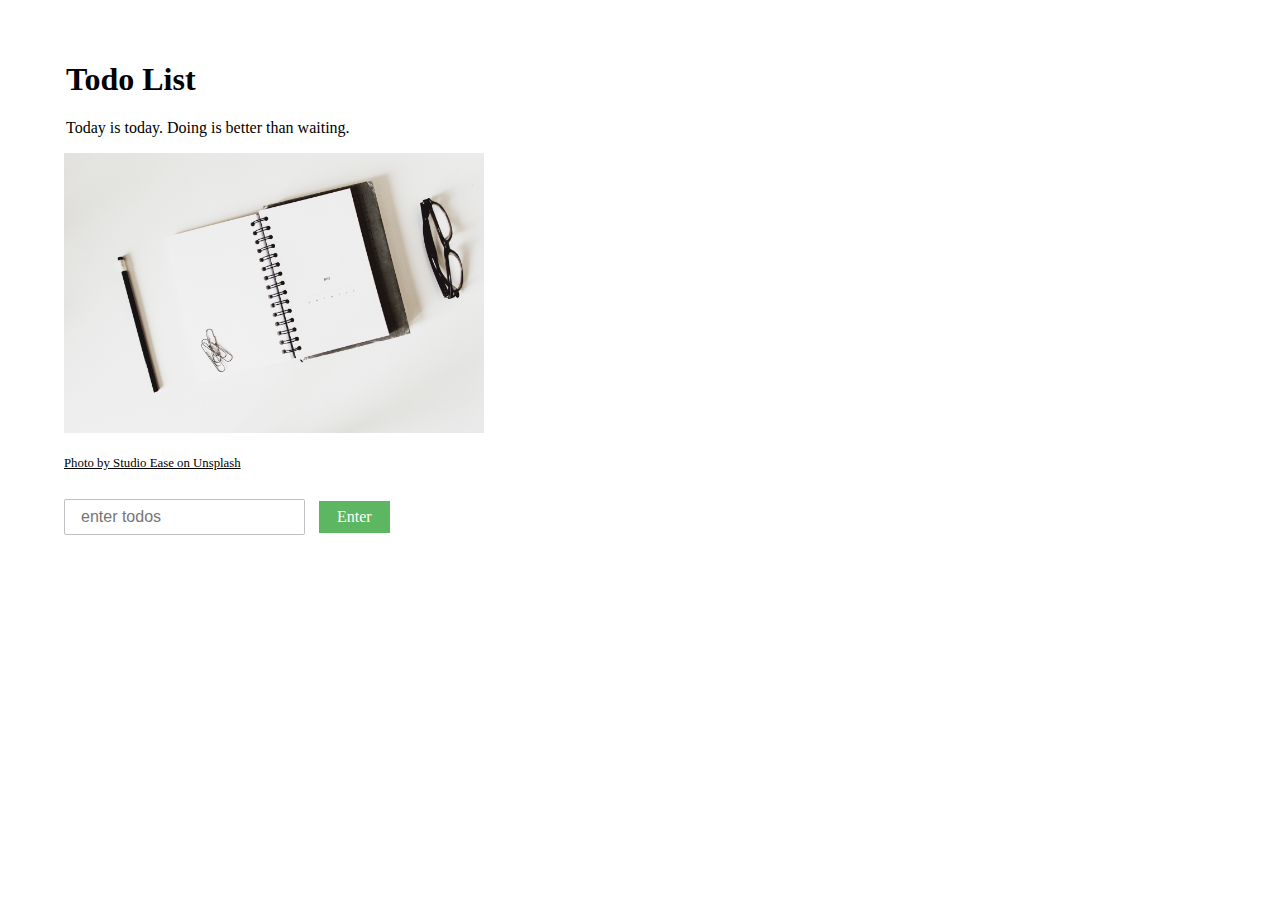
==== TodoList.html @ 2ea220ec "Upload files" ====
<!DOCTYPE html>
<html lang="en">
<head>
	<meta charset="UTF-8">
	<title>Document</title>
	<link rel="stylesheet" type="text/css" href="Liststyle.css">
</head>
<body>
	
	<div class="blog">
		<div class = "title">
			<h1> Todo List  </h1>
			<p> Today is today. Doing is better than waiting. </p>
		</div>
		<div class = "container">
			<img src="studio-ease-629080-unsplash.jpg">
		</div>
		<a class="link" href="https://unsplash.com/photos/6GPBVYLapYQ"> Photo by Studio Ease on Unsplash </a>
		<div>
			<input  id="userinput" type="text" placeholder="enter todos" >
			<button id="enter">Enter</button>
		</div>
		
		<ul class="column">
		</ul>
	</div>
	<script type="text/javascript" src="TodoList.js"></script>
	
</body>
</html>
---- Liststyle.css ----
body {
	margin: 0px;
	padding-left: 5%;
}

.blog {
	margin-top: 5% ;
}

.title {
	margin: 2px;
}

.container {
	display: flex;
	flex-wrap: wrap;
	justify-content: left;
}

.link {
	font-size: 0.8em;
	color: black;
	text-decoration: underline;
}

.link:visited {
	color: black;
}

input {
	padding: 0.5em 1em;
	border-radius: 2px;
	border: 1.2px solid rgba(45,43,66,0.3) ;
	font-size: 16px;
	outline: none;
}

button {
	  padding: 0;
	  border: none;
	  font: inherit;
	  color: inherit;
	  background-color: transparent;
	  cursor: pointer;
	  outline: none;
}

#enter {
    margin: 30px 10px 10px 10px;
    padding: 0.3em 1em;
    display: inline-block;
    background-color: #4CAF50;
	color:  #FFFFFF;
    border: 2px solid #4CAF50;
    text-align: center;
    font-size: 16px;
    text-decoration: none;
    opacity: 0.9;
}

#enter:hover {
	opacity: 1;
}

.column {
	width: 100%;
	list-style-type: none;
	margin: 0px;
	padding: 0px;
}

.list {
    font-size: 25px;
    font-weight: 500;
    background-color: rgba(48,117,99,0.06);
    border-radius: 2px;
	margin: 8px 30px 8px 0px ;
	padding: 10px 0px 10px 20px;
	color: rgba(97,118,222,1);
	height: 45px;
}

.list:hover {
	background-color: rgba(0,0,0,0.1);
	color: rgba(97,118,250,1);
}

.btn {
	margin: 10px 20px 10px 30px;
    padding: 0.3em 1em;
    display: float;
    float: right;
	background-color: #f44336;
    color: #fff;
    border-radius: 5px;
    text-align: center;
    font-size: 13px;
    letter-spacing: 2px;
    text-decoration: none;
    opacity: 0.9;
}

.btn:hover {
	opacity: 1;
}

.done {
	text-decoration: line-through;
	color: rgba(0,0,0,0.5);
	background-color: rgba(0,0,0,0.1);
}

img {
	width: 420px;
	height: 280px;
	margin-bottom: 20px;
}

img:hover {
	transform: scale(1.05);
}
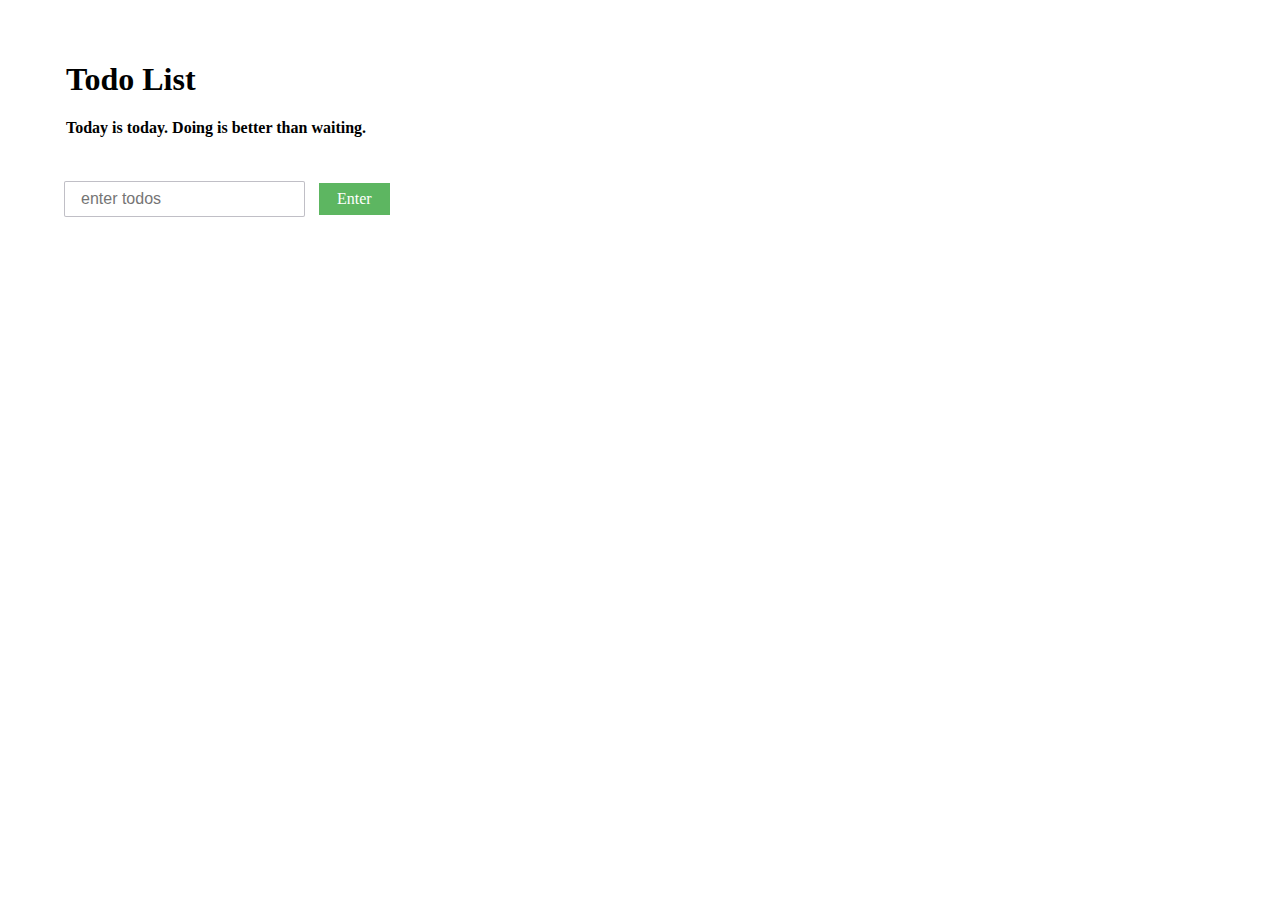
==== commit 9b71e0ce: "modified" ====
--- a/TodoList.html
+++ b/TodoList.html
@@ -2,7 +2,7 @@
 <html lang="en">
 <head>
 	<meta charset="UTF-8">
-	<title>Document</title>
+	<title>Todolist</title>
 	<link rel="stylesheet" type="text/css" href="Liststyle.css">
 </head>
 <body>
@@ -12,10 +12,6 @@
 			<h1> Todo List  </h1>
 			<p> Today is today. Doing is better than waiting. </p>
 		</div>
-		<div class = "container">
-			<img src="studio-ease-629080-unsplash.jpg">
-		</div>
-		<a class="link" href="https://unsplash.com/photos/6GPBVYLapYQ"> Photo by Studio Ease on Unsplash </a>
 		<div>
 			<input  id="userinput" type="text" placeholder="enter todos" >
 			<button id="enter">Enter</button>
--- a/Liststyle.css
+++ b/Liststyle.css
@@ -9,6 +9,7 @@
 
 .title {
 	margin: 2px;
+	font-weight: 600;
 }
 
 .container {
@@ -70,19 +71,18 @@
 }
 
 .list {
-    font-size: 25px;
-    font-weight: 500;
+    font-size: 23px;
+    font-weight: 450;
     background-color: rgba(48,117,99,0.06);
     border-radius: 2px;
 	margin: 8px 30px 8px 0px ;
 	padding: 10px 0px 10px 20px;
-	color: rgba(97,118,222,1);
+	color: rgba(97,118,250,1);
 	height: 45px;
 }
 
 .list:hover {
 	background-color: rgba(0,0,0,0.1);
-	color: rgba(97,118,250,1);
 }
 
 .btn {
@@ -104,10 +104,28 @@
 	opacity: 1;
 }
 
+.btn2 {
+	margin: 10px 20px 10px 30px;
+    padding: 0.3em 1em;
+    display: float;
+    float: right;
+	background-color: #4CAF50;
+	color:  #FFF;
+    border-radius: 5px;
+    text-align: center;
+    font-size: 13px;
+    letter-spacing: 2px;
+    text-decoration: none;
+    opacity: 0.9;
+}
+
+.btn2:hover {
+	opacity: 1;
+}
+
 .done {
-	text-decoration: line-through;
 	color: rgba(0,0,0,0.5);
-	background-color: rgba(0,0,0,0.1);
+	background-color: rgba(0,0,0,0.2);
 }
 
 img {
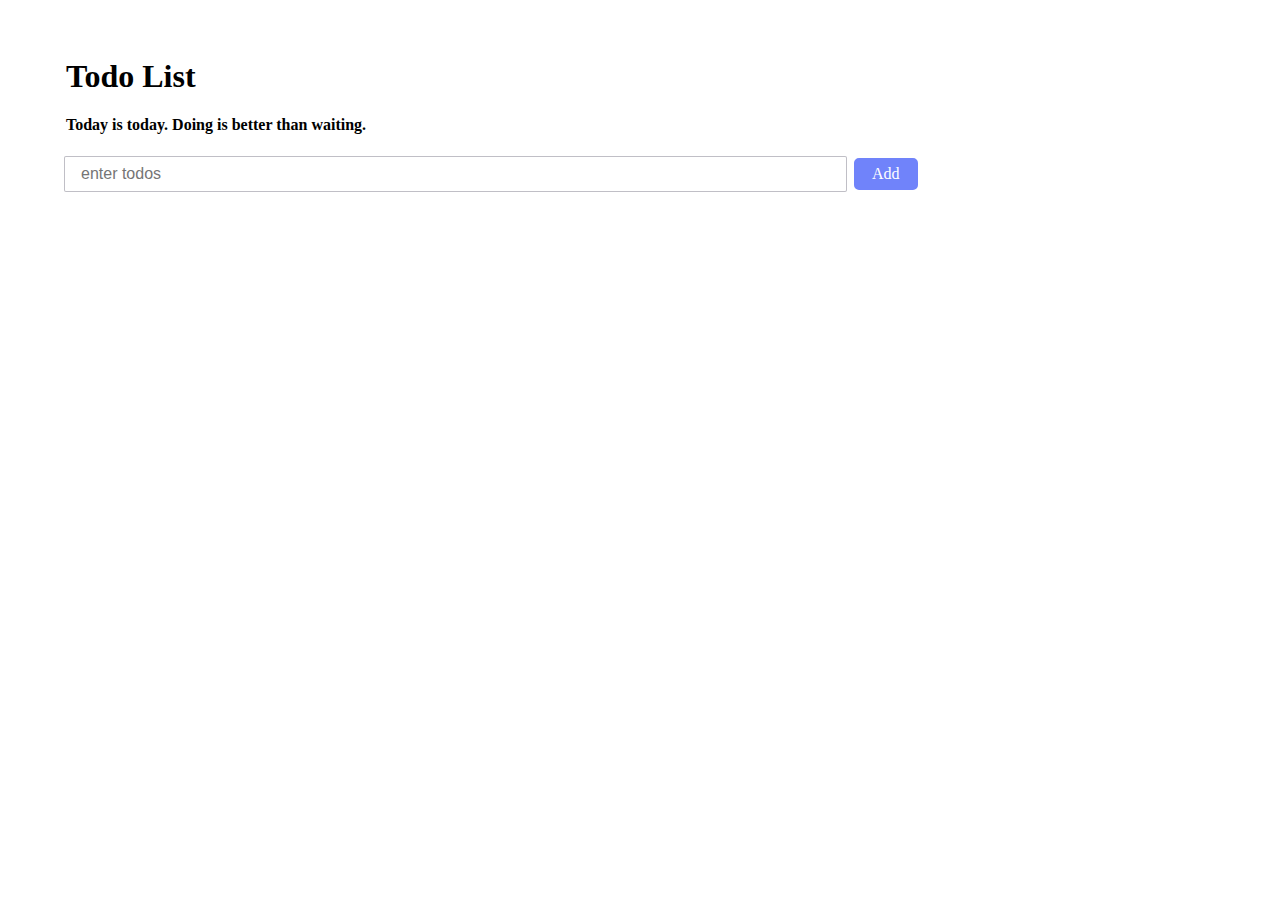
==== commit 44b567d8: "css and js modified for RWD" ====
--- a/TodoList.html
+++ b/TodoList.html
@@ -3,7 +3,8 @@
 <head>
 	<meta charset="UTF-8">
 	<title>Todolist</title>
-	<link rel="stylesheet" type="text/css" href="Liststyle.css">
+	<meta name = "viewport" content = "width = device-width, initial-scale = 1.0">
+	<link rel="stylesheet" type="text/css" href="Liststyle.css"
 </head>
 <body>
 	
@@ -14,7 +15,7 @@
 		</div>
 		<div>
 			<input  id="userinput" type="text" placeholder="enter todos" >
-			<button id="enter">Enter</button>
+			<button id="enter">Add</button>
 		</div>
 		
 		<ul class="column">
--- a/Liststyle.css
+++ b/Liststyle.css
@@ -1,6 +1,7 @@
 body {
 	margin: 0px;
 	padding-left: 5%;
+	padding-right: 5%;
 }
 
 .blog {
@@ -12,28 +13,13 @@
 	font-weight: 600;
 }
 
-.container {
-	display: flex;
-	flex-wrap: wrap;
-	justify-content: left;
-}
-
-.link {
-	font-size: 0.8em;
-	color: black;
-	text-decoration: underline;
-}
-
-.link:visited {
-	color: black;
-}
-
 input {
 	padding: 0.5em 1em;
 	border-radius: 2px;
 	border: 1.2px solid rgba(45,43,66,0.3) ;
 	font-size: 16px;
 	outline: none;
+	width: 65%;
 }
 
 button {
@@ -47,12 +33,12 @@
 }
 
 #enter {
-    margin: 30px 10px 10px 10px;
+    margin: 0.5em 0 0 0.2em;
     padding: 0.3em 1em;
-    display: inline-block;
-    background-color: #4CAF50;
+    background-color: rgba(97,118,250,1);
 	color:  #FFFFFF;
-    border: 2px solid #4CAF50;
+    border: 2px solid rgba(97,118,250,1);
+    border-radius: 5px;
     text-align: center;
     font-size: 16px;
     text-decoration: none;
@@ -66,30 +52,35 @@
 .column {
 	width: 100%;
 	list-style-type: none;
-	margin: 0px;
-	padding: 0px;
+	margin: 0;
+	padding: 0;
 }
 
 .list {
-    font-size: 23px;
-    font-weight: 450;
     background-color: rgba(48,117,99,0.06);
     border-radius: 2px;
-	margin: 8px 30px 8px 0px ;
-	padding: 10px 0px 10px 20px;
+	margin: 10px 0;
+	padding: 0.5em;
+	display: flex;
+	justify-content: space-between;
 	color: rgba(97,118,250,1);
-	height: 45px;
 }
 
 .list:hover {
 	background-color: rgba(0,0,0,0.1);
 }
 
-.btn {
-	margin: 10px 20px 10px 30px;
-    padding: 0.3em 1em;
-    display: float;
-    float: right;
+.list span {
+	font-size: 20px;
+    font-weight: 450;
+    text-transform: capitalize;
+    margin-right: 15%;
+}
+
+.deleteBtn {
+	margin-right: 0.5em;
+    padding: 0.5em 1em;
+    display: inline-block;
 	background-color: #f44336;
     color: #fff;
     border-radius: 5px;
@@ -100,15 +91,14 @@
     opacity: 0.9;
 }
 
-.btn:hover {
+.deleteBtn:hover {
 	opacity: 1;
 }
 
-.btn2 {
-	margin: 10px 20px 10px 30px;
-    padding: 0.3em 1em;
-    display: float;
-    float: right;
+.doneBtn {
+	margin-right: 0.5em;
+    padding: 0.5em 1em;
+    display: inline-block;
 	background-color: #4CAF50;
 	color:  #FFF;
     border-radius: 5px;
@@ -119,7 +109,7 @@
     opacity: 0.9;
 }
 
-.btn2:hover {
+.doneBtn:hover {
 	opacity: 1;
 }
 
@@ -128,12 +118,22 @@
 	background-color: rgba(0,0,0,0.2);
 }
 
-img {
-	width: 420px;
-	height: 280px;
-	margin-bottom: 20px;
+@media (max-width: 900px) {
+	.list {
+		flex-direction: column;
+	} 
+
+	.list span {
+		font-size: 22px;
+	}
+	.btnGroup {
+		margin-top: 0.8em;
+	}
 }
 
-img:hover {
-	transform: scale(1.05);
+@media (max-width: 374px) {
+	input {
+		margin-right: 5%;
+		width: 100%;
+	}
 }